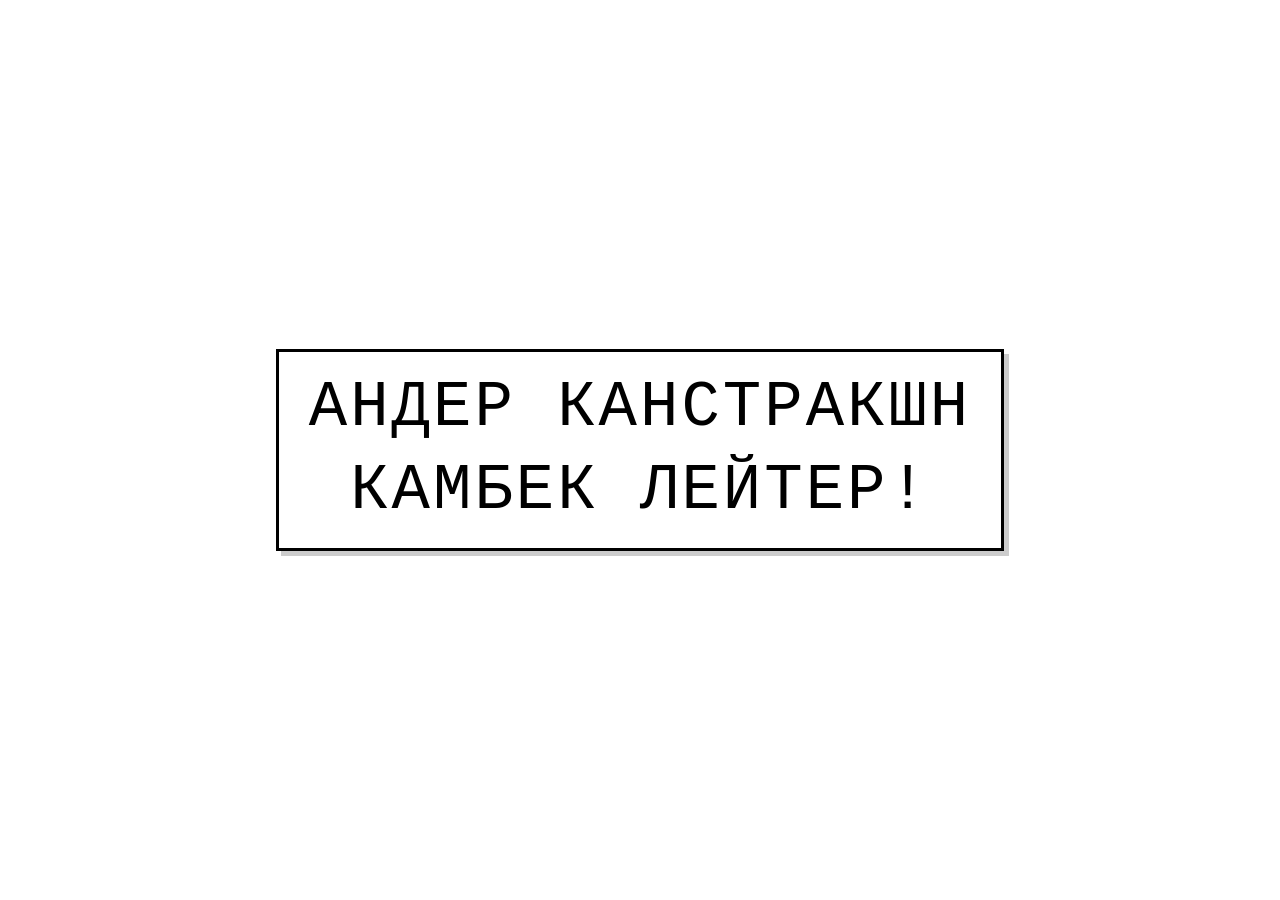
==== index.html @ 2df94ab8 "Add files via upload" ====
<!DOCTYPE html>
<html lang="ru">
<head>
    <meta charset="UTF-8">
    <meta name="viewport" content="width=device-width, initial-scale=1.0">
    <title>under construction 2000</title>
    <style>
        * {
            margin: 0;
            padding: 0;
            box-sizing: border-box;
        }
        body {
            background-color: #ffffff;
            height: 100vh;
            display: flex;
            justify-content: center;
            align-items: center;
            font-family: 'Courier New', 'MS Sans Serif', 'Microsoft Sans Serif', 'Lucida Console', 'Monaco', 'Consolas', monospace;
            -webkit-font-smoothing: none;  
            font-smooth: never;           
            image-rendering: pixelated;   
        }
        .old-school {
            color: #000000;
            font-size: 5vw;                
            font-weight: normal;
            text-transform: uppercase;
            letter-spacing: 3px;             
            text-align: center;
            line-height: 1.3;
            border: 3px solid #000000;       
            padding: 15px 30px;
            background-color: #ffffff;
            max-width: 90%;
            display: inline-block;
            box-shadow: 5px 5px 0 #cccccc;  
            text-shadow: none;
            transition: all 0.2s ease;
        }
        .old-school:hover {
            animation: rainbow 1.5s linear infinite;
        }
        @keyframes rainbow {
            0% { color: #ff0000; }
            14% { color: #ff7f00; }
            28% { color: #ffff00; }
            42% { color: #00ff00; }
            57% { color: #0000ff; }
            71% { color: #4b0082; }
            85% { color: #8f00ff; }
            100% { color: #ff0000; }
        }
        @media (max-width: 600px) {
            .old-school {
                font-size: 8vw;
                padding: 10px 15px;
                letter-spacing: 2px;
                border-width: 2px;
            }
        }
    </style>
</head>
<body>
    <div class="old-school">
        АНДЕР КАНСТРАКШН<br>КАМБЕК ЛЕЙТЕР!
    </div>
</body>
</html>
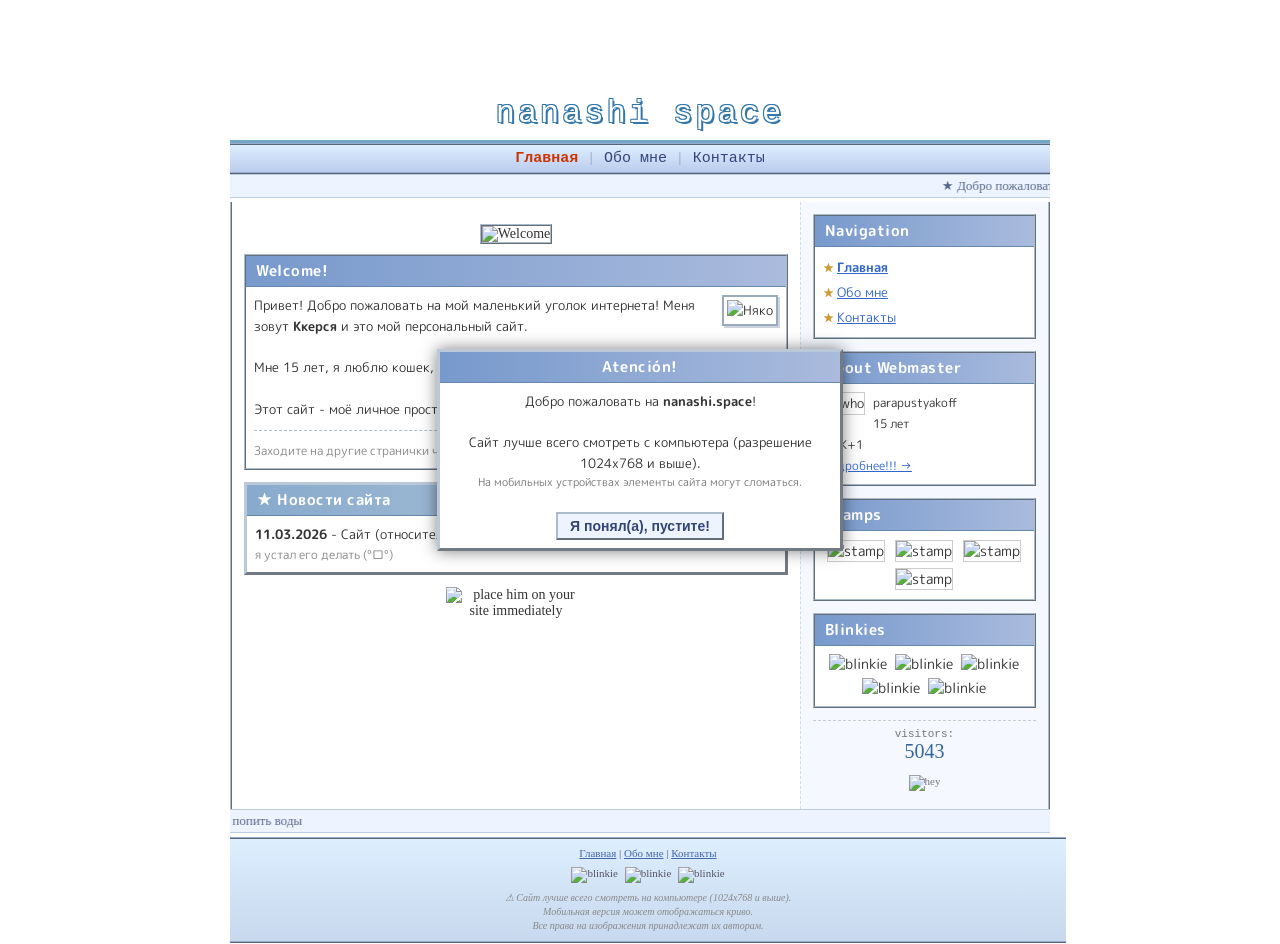
==== commit 54574766: "Add files via upload" ====
--- a/index.html
+++ b/index.html
@@ -1,69 +1,214 @@
 <!DOCTYPE html>
 <html lang="ru">
+
 <head>
     <meta charset="UTF-8">
     <meta name="viewport" content="width=device-width, initial-scale=1.0">
-    <title>under construction 2000</title>
-    <style>
-        * {
-            margin: 0;
-            padding: 0;
-            box-sizing: border-box;
+    <title>nanashi.space :: Главная</title>
+    <link rel="stylesheet" href="style.css">
+    <link href="https://fonts.googleapis.com/css2?family=M+PLUS+Rounded+1c:wght@300;400;700&display=swap"
+        rel="stylesheet">
+</head>
+
+<body>
+
+    <div id="welcome-overlay" style="display: none;">
+        <div class="disclaimer-box">
+            <div class="retro-box-title">Atención!</div>
+            <div class="retro-box-content" style="text-align: center;">
+                <p>Добро пожаловать на <b>nanashi.space</b>!</p>
+                <br>
+                <p>Сайт лучше всего смотреть с компьютера (разрешение 1024x768 и выше).</p>
+                <p style="font-size: 11px; color: #777;">На мобильных устройствах элементы сайта могут сломаться.</p>
+                <br>
+                <button id="close-disclaimer" class="retro-button">Я понял(а), пустите!</button>
+            </div>
+        </div>
+    </div>
+
+    <div class="page-wrapper">
+
+        <div class="header-clouds">
+            <div class="header-title">nanashi space</div>
+        </div>
+
+        <div class="nav-bar">
+            <a href="index.html" class="active">Главная</a>
+            <span class="nav-separator">|</span>
+            <a href="about.html">Обо мне</a>
+            <span class="nav-separator">|</span>
+            <a href="contacts.html">Контакты</a>
+        </div>
+
+        <marquee class="retro-marquee" scrollamount="3">
+            ★ Добро пожаловать на мой сайт! ★ Приятного пребывания ★ Спасибо что зашли! ★
+        </marquee>
+
+        <table class="main-table" cellpadding="0" cellspacing="0">
+            <tr>
+                <td class="content-cell">
+
+                    <div class="welcome-banner">
+                        <img src="img/welcome.png" alt="Welcome">
+                    </div>
+
+                    <div class="retro-box">
+                        <div class="retro-box-title">Welcome!</div>
+                        <div class="retro-box-content">
+
+                            <div class="mascot-float">
+                                <img src="img/nyako.png" alt="Няко" class="content-img">
+                            </div>
+
+                            <p>
+                                Привет! Добро пожаловать на мой маленький уголок интернета!
+                                Меня зовут <b>Ккерся</b> и это мой персональный сайт.
+                            </p>
+                            <br>
+                            <p>
+                                Мне 15 лет, я люблю кошек, голубику и <span class="sparkle-text">многое другое</span>!
+                                Иногда рисую.
+                            </p>
+                            <br>
+                            <p>
+                                Этот сайт - моё личное пространство. Спасибо что посетили его.
+                            </p>
+
+                            <hr class="retro">
+
+                            <p style="font-size: 12px; color: #888;">
+                                Заходите на другие странички через меню сверху.
+                            </p>
+
+                            <div style="clear: both;"></div>
+                        </div>
+                    </div>
+
+                    <div class="retro-box-outset">
+                        <div class="retro-box-title">★ Новости сайта</div>
+                        <div class="retro-box-content">
+                            <p><b>11.03.2026</b> - Сайт (относительно) доделан. Ура! <span class="blink">NEW!</span></p>
+                            <p style="font-size:12px; color:#888;">я устал его делать (°ロ°)</p>
+                        </div>
+                    </div>
+
+                    <div class="prikol-block">
+                        <img src="img/prikol.png" alt="place him on your site immediately">
+                    </div>
+
+                </td>
+
+                <td class="sidebar-cell">
+
+                    <div class="retro-box">
+                        <div class="retro-box-title">Navigation</div>
+                        <div class="retro-box-content">
+                            <ul class="retro-list">
+                                <li><a href="index.html"><b>Главная</b></a></li>
+                                <li><a href="about.html">Обо мне</a></li>
+                                <li><a href="contacts.html">Контакты</a></li>
+                            </ul>
+                        </div>
+                    </div>
+
+                    <div class="retro-box">
+                        <div class="retro-box-title">About Webmaster</div>
+                        <div class="retro-box-content">
+                            <img src="img/who.png" alt="who"
+                                style="max-width: 80px; float: left; margin-right: 8px; border: 1px solid #ccc;">
+                            <span style="font-size: 12px;">
+                                parapustyakoff<br>
+                                15 лет<br>
+                                МСК+1<br>
+                                <a href="about.html">подробнее!!! →</a>
+                            </span>
+                            <div style="clear:both;"></div>
+                        </div>
+                    </div>
+
+                    <div class="retro-box">
+                        <div class="retro-box-title">Stamps</div>
+                        <div class="stamps-block">
+                            <img src="img/somestamps/d7d365f8.png" alt="stamp" width="99" height="56">
+                            <img src="img/somestamps/pastel (20).png" alt="stamp" width="99" height="56">
+                            <img src="img/somestamps/4c237e93.png" alt="stamp" width="99" height="56">
+                            <img src="img/somestamps/c94e66fa.jpg" alt="stamp" width="99" height="56">
+                        </div>
+                    </div>
+
+                    <div class="retro-box">
+                        <div class="retro-box-title">Blinkies</div>
+                        <div class="blinkies-block">
+                            <img src="img/someblinkiens/388394 (5).gif" alt="blinkie">
+                            <img src="img/someblinkiens/6111d3c7.gif" alt="blinkie">
+                            <img src="img/someblinkiens/7c33023e.gif" alt="blinkie">
+                            <img src="img/someblinkiens/a11f2934.gif" alt="blinkie">
+                            <img src="img/someblinkiens/6e883d93.gif" alt="blinkie">
+                        </div>
+                    </div>
+
+                    <div class="counter-block">
+                        <span class="en" style="font-size: 11px;">visitors:</span><br>
+                        <span id="visitor-count"
+                            style="font-family: 'ms gothic'; font-size: 20px; color: #336699;">???</span>
+                        <br><br>
+                        <img src="img/hey.gif" alt="hey" style="max-width: 40px;">
+                    </div>
+
+                </td>
+            </tr>
+        </table>
+
+        <marquee class="retro-marquee" scrollamount="2" direction="right">
+            ☆ nanashi.space ☆ не хотите что-нибудь съесть? ☆ (*^▽^*) ☆ я не думаю что это кто-нибудь читает ☆ ааааа!!! ☆
+            акула ☆ не забудьте попить воды
+        </marquee>
+
+        <div class="footer-bar">
+            <a href="index.html">Главная</a> |
+            <a href="about.html">Обо мне</a> |
+            <a href="contacts.html">Контакты</a>
+            <br>
+
+            <div class="footer-blinkies">
+                <img src="img/someblinkiens/08a541f0.gif" alt="blinkie">
+                <img src="img/someblinkiens/2af3385e.gif" alt="blinkie">
+                <img src="img/someblinkiens/cottoncandyblink (6).gif" alt="blinkie">
+            </div>
+
+            <div class="disclaimer">
+                ⚠ Сайт лучше всего смотреть на компьютере (1024x768 и выше).<br>
+                Мобильная версия может отображаться криво.<br>
+                Все права на изображения принадлежат их авторам.
+            </div>
+        </div>
+
+    </div>
+
+    <script>
+        document.getElementById('visitor-count').textContent =
+            String(Math.floor(Math.random() * 9000) + 1000);
+
+        const overlay = document.getElementById('welcome-overlay');
+        const closeBtn = document.getElementById('close-disclaimer');
+
+        if (!localStorage.getItem('visited')) {
+            overlay.style.display = 'flex';
         }
-        body {
-            background-color: #ffffff;
-            height: 100vh;
-            display: flex;
-            justify-content: center;
-            align-items: center;
-            font-family: 'Courier New', 'MS Sans Serif', 'Microsoft Sans Serif', 'Lucida Console', 'Monaco', 'Consolas', monospace;
-            -webkit-font-smoothing: none;  
-            font-smooth: never;           
-            image-rendering: pixelated;   
+
+        function closeDisclaimer() {
+            overlay.style.display = 'none';
+            localStorage.setItem('visited', 'true');
         }
-        .old-school {
-            color: #000000;
-            font-size: 5vw;                
-            font-weight: normal;
-            text-transform: uppercase;
-            letter-spacing: 3px;             
-            text-align: center;
-            line-height: 1.3;
-            border: 3px solid #000000;       
-            padding: 15px 30px;
-            background-color: #ffffff;
-            max-width: 90%;
-            display: inline-block;
-            box-shadow: 5px 5px 0 #cccccc;  
-            text-shadow: none;
-            transition: all 0.2s ease;
-        }
-        .old-school:hover {
-            animation: rainbow 1.5s linear infinite;
-        }
-        @keyframes rainbow {
-            0% { color: #ff0000; }
-            14% { color: #ff7f00; }
-            28% { color: #ffff00; }
-            42% { color: #00ff00; }
-            57% { color: #0000ff; }
-            71% { color: #4b0082; }
-            85% { color: #8f00ff; }
-            100% { color: #ff0000; }
-        }
-        @media (max-width: 600px) {
-            .old-school {
-                font-size: 8vw;
-                padding: 10px 15px;
-                letter-spacing: 2px;
-                border-width: 2px;
+
+        closeBtn.addEventListener('click', closeDisclaimer);
+        overlay.addEventListener('click', function (e) {
+            if (e.target === overlay) {
+                closeDisclaimer();
             }
-        }
-    </style>
-</head>
-<body>
-    <div class="old-school">
-        АНДЕР КАНСТРАКШН<br>КАМБЕК ЛЕЙТЕР!
-    </div>
+        });
+    </script>
+
 </body>
+
 </html>
--- a/style.css
+++ b/style.css
@@ -0,0 +1,495 @@
+@font-face {
+    font-family: 'PunkBabe';
+    src: url('font/PUNKBABE TRIAL.ttf') format('truetype');
+    font-weight: normal;
+    font-style: normal;
+}
+
+* {
+    margin: 0;
+    padding: 0;
+}
+
+body {
+    background-image: url('img/Background001.png');
+    background-repeat: repeat;
+    font-family: Georgia, 'Times New Roman', serif;
+    font-size: 14px;
+    color: #333;
+    text-align: center;
+}
+
+a {
+    color: #3366cc;
+    text-decoration: underline;
+}
+
+a:visited {
+    color: #663399;
+}
+
+a:hover {
+    color: #ff6600;
+    text-decoration: none;
+}
+
+a:active {
+    color: #cc0000;
+}
+
+.en,
+.nav-link,
+.site-title,
+.footer-text span.en {
+    font-family: 'ms gothic', monospace;
+    font-size: 18px;
+}
+
+.page-wrapper {
+    width: 820px;
+    margin: 0 auto;
+    text-align: left;
+}
+
+.header-clouds {
+    width: 820px;
+    height: 140px;
+    background-image: url('img/clouds.jpg');
+    background-size: cover;
+    background-position: bottom center;
+    border-bottom: 3px solid #6fa8c7;
+    position: relative;
+    overflow: hidden;
+}
+
+.header-title {
+    position: absolute;
+    bottom: 8px;
+    left: 0;
+    right: 0;
+    text-align: center;
+    font-family: 'PunkBabe', 'ms gothic', monospace;
+    font-size: 32px;
+    color: #fff;
+    text-shadow: 2px 2px 0 #3377aa, -1px -1px 0 #3377aa, 1px -1px 0 #3377aa, -1px 1px 0 #3377aa;
+    letter-spacing: 3px;
+}
+
+.nav-bar {
+    width: 100%;
+    background: linear-gradient(to bottom, #ddeeff, #bbccee);
+    border-top: 2px ridge #99aacc;
+    border-bottom: 2px ridge #99aacc;
+    text-align: center;
+    padding: 5px 0;
+}
+
+.nav-bar a {
+    font-family: 'ms gothic', monospace;
+    font-size: 15px;
+    color: #334477;
+    text-decoration: none;
+    padding: 2px 8px;
+}
+
+.nav-bar a:hover {
+    color: #ff6600;
+    text-decoration: underline;
+}
+
+.nav-separator {
+    color: #8899bb;
+    font-size: 14px;
+}
+
+.nav-bar a.active {
+    color: #cc3300;
+    font-weight: bold;
+}
+
+.retro-marquee {
+    background-color: #eef4ff;
+    border-top: 1px solid #bbccdd;
+    border-bottom: 1px solid #bbccdd;
+    padding: 3px 0;
+    font-size: 13px;
+    color: #556688;
+}
+
+.main-table {
+    width: 820px;
+    border-collapse: collapse;
+    background-color: #ffffffee;
+    border-left: 2px ridge #aabbcc;
+    border-right: 2px ridge #aabbcc;
+}
+
+.main-table td {
+    vertical-align: top;
+    padding: 12px;
+}
+
+.content-cell {
+    width: 570px;
+    border-right: 1px dashed #ccddee;
+}
+
+.sidebar-cell {
+    width: 230px;
+    background-color: #f5f8ff;
+}
+
+.retro-box {
+    border: 2px ridge #aabbcc;
+    background-color: #fff;
+    margin-bottom: 12px;
+    padding: 0;
+    font-family: 'M PLUS Rounded 1c', sans-serif;
+    font-weight: 400;
+}
+
+.retro-box-title {
+    background: linear-gradient(to right, #7799cc, #aabbdd);
+    color: #fff;
+    font-weight: 700;
+    font-size: 15px;
+    padding: 4px 10px;
+    border-bottom: 1px solid #6688aa;
+    letter-spacing: 0.5px;
+}
+
+.retro-box-content {
+    padding: 8px;
+    font-size: 13px;
+    line-height: 1.6;
+}
+
+.retro-box-outset {
+    border: 3px outset #bbc8d8;
+    background-color: #fff;
+    margin-bottom: 12px;
+    padding: 0;
+    font-family: 'M PLUS Rounded 1c', sans-serif;
+    font-weight: 400;
+}
+
+.retro-box-outset .retro-box-title {
+    background: linear-gradient(to right, #88aacc, #bbccdd);
+}
+
+.retro-list {
+    list-style: none;
+    padding: 0;
+    margin: 0;
+}
+
+.retro-list li {
+    padding: 2px 0;
+    font-size: 13px;
+}
+
+.retro-list li::before {
+    content: "★ ";
+    color: #cc9933;
+    font-size: 11px;
+}
+
+.stamps-block {
+    text-align: center;
+    padding: 6px;
+}
+
+.stamps-block img {
+    margin: 3px;
+    border: 1px solid #ccc;
+    image-rendering: auto;
+}
+
+.blinkies-block {
+    text-align: center;
+    padding: 6px;
+}
+
+.blinkies-block img {
+    margin: 2px;
+    display: inline-block;
+}
+
+@keyframes blink-anim {
+
+    0%,
+    49% {
+        opacity: 1;
+    }
+
+    50%,
+    100% {
+        opacity: 0;
+    }
+}
+
+.blink {
+    animation: blink-anim 1s step-end infinite;
+}
+
+@keyframes sparkle {
+
+    0%,
+    100% {
+        opacity: 1;
+        color: #ff6699;
+    }
+
+    25% {
+        opacity: 0.7;
+        color: #ff99cc;
+    }
+
+    50% {
+        opacity: 1;
+        color: #ffcc00;
+    }
+
+    75% {
+        opacity: 0.7;
+        color: #ff6699;
+    }
+}
+
+.sparkle-text {
+    animation: sparkle 1.5s ease-in-out infinite;
+    font-weight: bold;
+}
+
+hr.retro {
+    border: none;
+    border-top: 1px dashed #aabbcc;
+    margin: 10px 0;
+}
+
+.nekobug-divider {
+    text-align: center;
+    margin: 8px 0;
+}
+
+.nekobug-divider img {
+    max-width: 200px;
+    opacity: 0.6;
+}
+
+.content-img {
+    border: 2px solid #99aabb;
+    padding: 3px;
+    background: #fff;
+    box-shadow: 2px 2px 0 #ccd5dd;
+}
+
+.content-img-small {
+    max-width: 200px;
+    height: auto;
+}
+
+.content-img-medium {
+    max-width: 350px;
+    height: auto;
+}
+
+.gallery-table {
+    width: 100%;
+    border-collapse: separate;
+    border-spacing: 8px;
+}
+
+.gallery-table td {
+    text-align: center;
+    vertical-align: top;
+    padding: 5px;
+}
+
+.gallery-item {
+    border: 3px outset #bbccdd;
+    background-color: #f8f8ff;
+    padding: 6px;
+    display: inline-block;
+}
+
+.gallery-item img {
+    max-width: 260px;
+    max-height: 200px;
+    border: 1px solid #aab;
+    display: block;
+    margin: 0 auto 5px auto;
+}
+
+.gallery-item .caption {
+    font-size: 11px;
+    color: #667;
+    font-style: italic;
+}
+
+.footer-bar {
+    width: 820px;
+    background: linear-gradient(to bottom, #ddeeff, #c8d8ee);
+    border-top: 2px ridge #99aacc;
+    border-bottom: 2px ridge #99aacc;
+    text-align: center;
+    padding: 8px;
+    color: #556;
+    font-size: 11px;
+}
+
+.footer-bar a {
+    font-size: 11px;
+    color: #4466aa;
+}
+
+.disclaimer {
+    margin-top: 6px;
+    font-size: 10px;
+    color: #888;
+    font-style: italic;
+    line-height: 1.4;
+}
+
+.footer-blinkies {
+    margin-top: 6px;
+}
+
+.footer-blinkies img {
+    margin: 2px;
+}
+
+.contact-row {
+    padding: 4px 0;
+    font-size: 14px;
+}
+
+.contact-label {
+    font-weight: bold;
+    color: #556;
+    font-family: 'ms gothic', monospace;
+    font-size: 13px;
+}
+
+.welcome-banner {
+    text-align: center;
+    margin: 10px 0;
+}
+
+.welcome-banner img {
+    max-width: 500px;
+    border: 2px ridge #aabbcc;
+}
+
+.mascot-float {
+    float: right;
+    margin: 0 0 10px 15px;
+}
+
+.mascot-float img {
+    max-width: 120px;
+    image-rendering: auto;
+}
+
+.counter-block {
+    text-align: center;
+    padding: 6px;
+    font-size: 11px;
+    color: #777;
+    border-top: 1px dashed #ccc;
+    margin-top: 8px;
+}
+
+.prikol-block {
+    text-align: center;
+    margin: 8px 0;
+}
+
+.prikol-block img {
+    max-width: 140px;
+    image-rendering: pixelated;
+}
+
+@media screen and (max-width: 850px) {
+
+    .page-wrapper,
+    .header-clouds,
+    .main-table,
+    .footer-bar {
+        width: 100% !important;
+        min-width: 320px;
+    }
+
+    .content-cell,
+    .sidebar-cell {
+        display: block;
+        width: 100% !important;
+        border-right: none;
+    }
+
+    .sidebar-cell {
+        border-top: 2px dashed #ccddee;
+    }
+
+    .main-table,
+    .main-table tbody,
+    .main-table tr {
+        display: block;
+        width: 100%;
+    }
+
+    .gallery-item img {
+        max-width: 90%;
+    }
+
+    .welcome-banner img {
+        max-width: 90%;
+    }
+
+    .content-img-medium {
+        max-width: 90%;
+    }
+}
+
+#welcome-overlay {
+    position: fixed;
+    top: 0;
+    left: 0;
+    width: 100%;
+    height: 100%;
+    background-image: url('img/backgrounddisc.gif');
+    background-repeat: repeat;
+    z-index: 9999;
+    display: flex;
+    justify-content: center;
+    align-items: center;
+}
+
+.disclaimer-box {
+    border: 3px outset #bbc8d8;
+    background-color: #fff;
+    width: 400px;
+    max-width: 90%;
+    font-family: 'M PLUS Rounded 1c', sans-serif;
+    box-shadow: 0 0 15px rgba(0, 0, 0, 0.5);
+}
+
+.retro-button {
+    font-family: 'ms gothic', sans-serif;
+    font-size: 14px;
+    background-color: #eef4ff;
+    border: 2px outset #aabbcc;
+    padding: 4px 12px;
+    cursor: pointer;
+    font-weight: bold;
+    color: #334477;
+}
+
+.retro-button:hover {
+    background-color: #ddeeff;
+    border: 2px inset #aabbcc;
+}
+
+.retro-button:active {
+    background-color: #ccddee;
+}
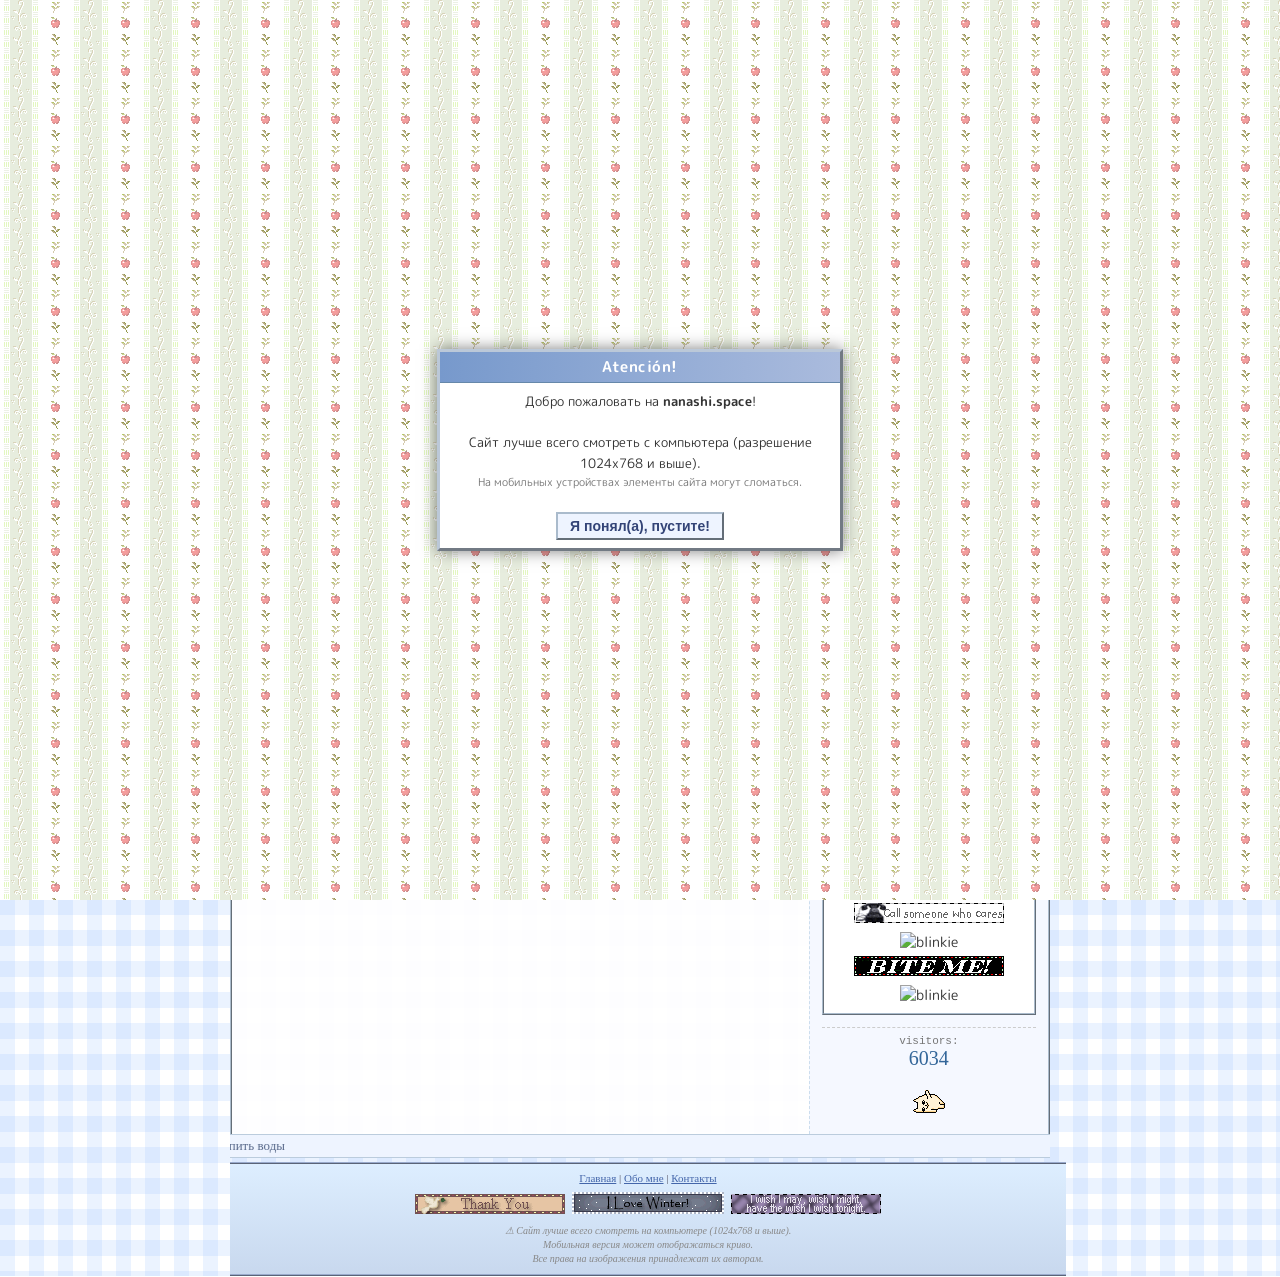
==== commit 7024b272: "Add files via upload" ====
--- a/index.html
+++ b/index.html
@@ -66,7 +66,7 @@
                             </p>
                             <br>
                             <p>
-                                Мне 15 лет, я люблю кошек, голубику и <span class="sparkle-text">многое другое</span>!
+                                Мне 16 лет, я люблю кошек, голубику и <span class="sparkle-text">многое другое</span>!
                                 Иногда рисую.
                             </p>
                             <br>
@@ -118,7 +118,7 @@
                                 style="max-width: 80px; float: left; margin-right: 8px; border: 1px solid #ccc;">
                             <span style="font-size: 12px;">
                                 parapustyakoff<br>
-                                15 лет<br>
+                                16 лет<br>
                                 МСК+1<br>
                                 <a href="about.html">подробнее!!! →</a>
                             </span>
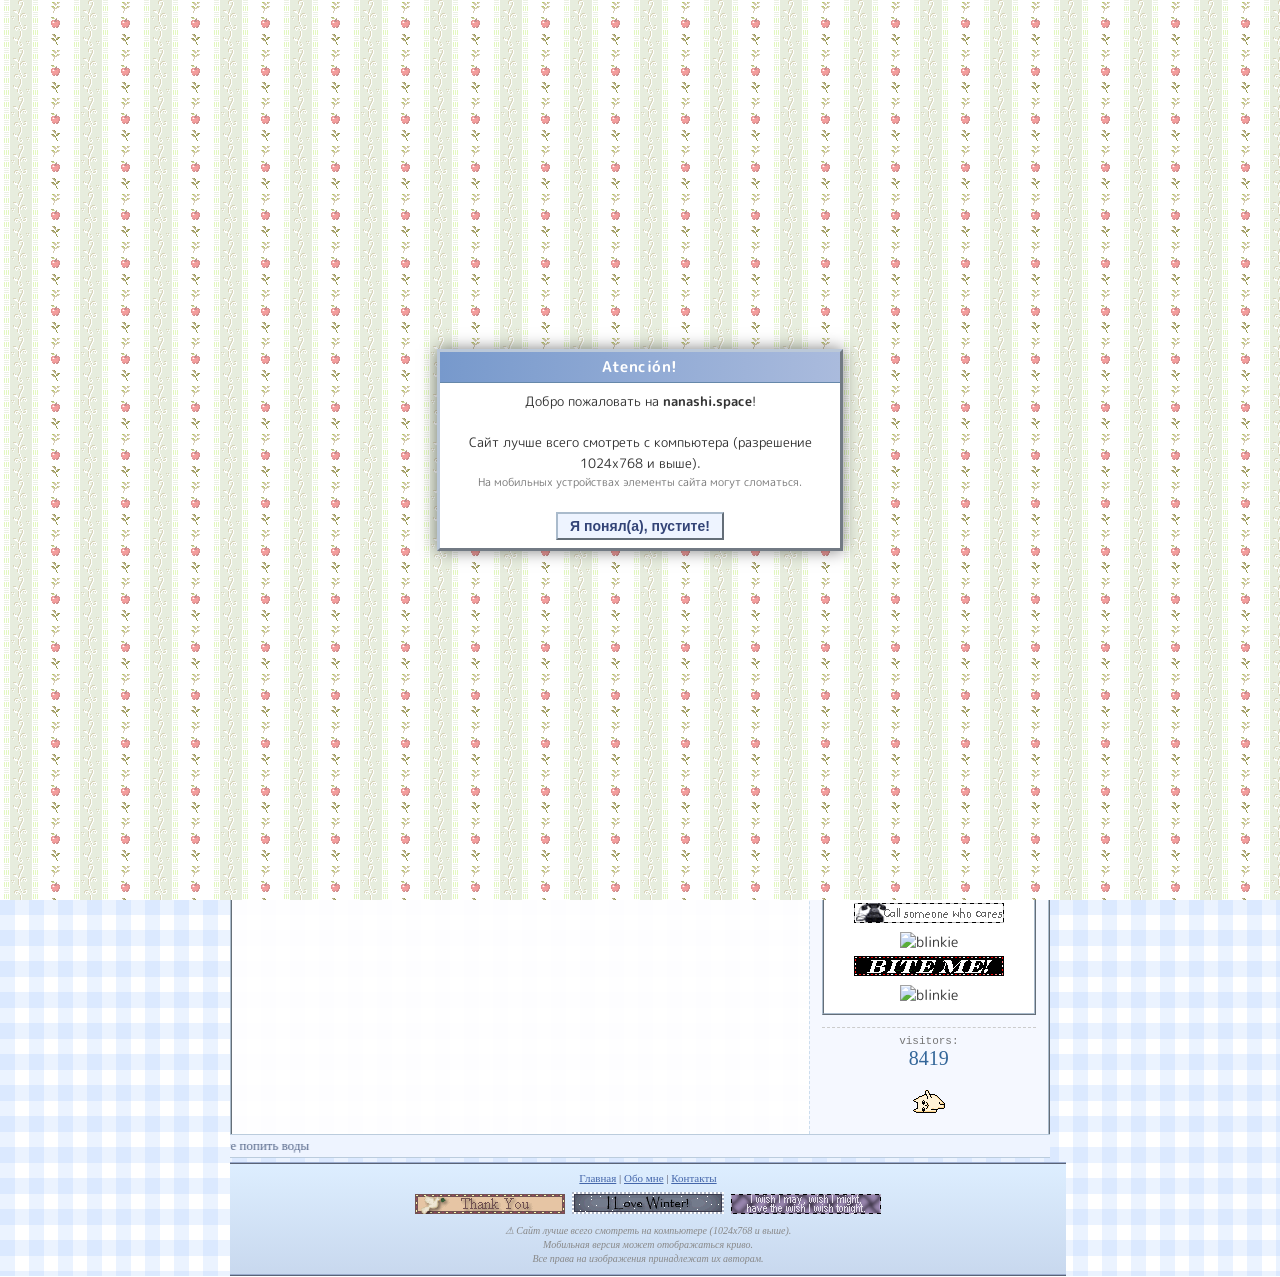
==== commit 52aac71e: "Add files via upload" ====
--- a/index.html
+++ b/index.html
@@ -66,7 +66,7 @@
                             </p>
                             <br>
                             <p>
-                                Мне 16 лет, я люблю кошек, голубику и <span class="sparkle-text">многое другое</span>!
+                                Мне 15 лет, я люблю кошек, голубику и <span class="sparkle-text">многое другое</span>!
                                 Иногда рисую.
                             </p>
                             <br>
@@ -93,7 +93,7 @@
                     </div>
 
                     <div class="prikol-block">
-                        <img src="img/prikol.png" alt="place him on your site immediately">
+                        <img src="img/dniwe.jpg" alt="ebat ti dniwe" style="max-width: 100%;">
                     </div>
 
                 </td>
@@ -118,7 +118,7 @@
                                 style="max-width: 80px; float: left; margin-right: 8px; border: 1px solid #ccc;">
                             <span style="font-size: 12px;">
                                 parapustyakoff<br>
-                                16 лет<br>
+                                15 лет<br>
                                 МСК+1<br>
                                 <a href="about.html">подробнее!!! →</a>
                             </span>
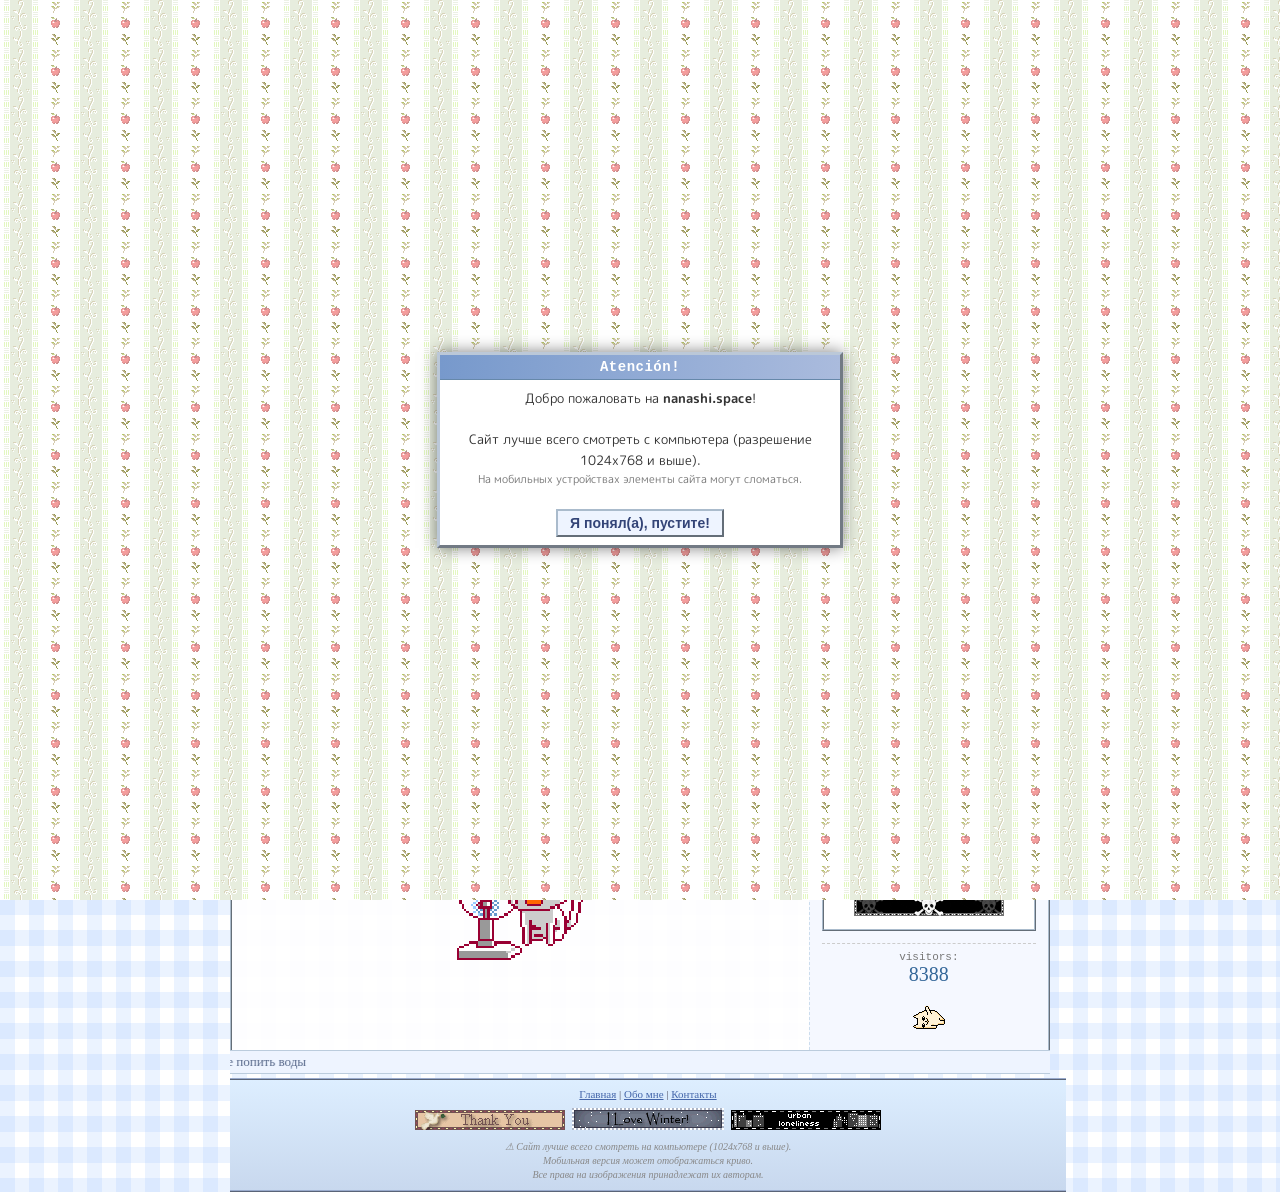
==== commit 31a17f91: "Add files via upload" ====
--- a/index.html
+++ b/index.html
@@ -6,6 +6,7 @@
     <meta name="viewport" content="width=device-width, initial-scale=1.0">
     <title>nanashi.space :: Главная</title>
     <link rel="stylesheet" href="style.css">
+	<link href="https://fonts.googleapis.com/css2?family=DotGothic16&family=Silkscreen:wght@400;700&display=swap" rel="stylesheet">
     <link href="https://fonts.googleapis.com/css2?family=M+PLUS+Rounded+1c:wght@300;400;700&display=swap"
         rel="stylesheet">
 </head>
@@ -65,13 +66,12 @@
                                 Меня зовут <b>Ккерся</b> и это мой персональный сайт.
                             </p>
                             <br>
-                            <p>
-                                Мне 15 лет, я люблю кошек, голубику и <span class="sparkle-text">многое другое</span>!
-                                Иногда рисую.
-                            </p>
+<p>
+    Мне 16 лет. Особо рассказывать нечего - люблю кошек, музыку и собирать редкие штуки. <span class="sparkle-text">Всё остальное</span> можно понять по моим страничкам.
+</p>
                             <br>
                             <p>
-                                Этот сайт - моё личное пространство. Спасибо что посетили его.
+                                Этот сайт - моя отдушина, спасибо что зашли!
                             </p>
 
                             <hr class="retro">
@@ -86,14 +86,17 @@
 
                     <div class="retro-box-outset">
                         <div class="retro-box-title">★ Новости сайта</div>
-                        <div class="retro-box-content">
-                            <p><b>11.03.2026</b> - Сайт (относительно) доделан. Ура! <span class="blink">NEW!</span></p>
+
+                        <div class="retro-box-content">
+						<div class="news-date"><p><b>04.07.2026</b></div>  Заменил некоторые пункты в абауте, поменял картинки. Подумываю о том что бы полностью переделать всё (или вовсе завести ещё один сайт)
+						
+                           <div class="news-date"> <p><b>11.03.2026</b></div>  Сайт (относительно) доделан. Ура! 
                             <p style="font-size:12px; color:#888;">я устал его делать (°ロ°)</p>
                         </div>
                     </div>
 
                     <div class="prikol-block">
-                        <img src="img/dniwe.jpg" alt="ebat ti dniwe" style="max-width: 100%;">
+                        <img src="img/cat.gif" alt="place him on your site immediately">
                     </div>
 
                 </td>
@@ -118,7 +121,7 @@
                                 style="max-width: 80px; float: left; margin-right: 8px; border: 1px solid #ccc;">
                             <span style="font-size: 12px;">
                                 parapustyakoff<br>
-                                15 лет<br>
+                                16 лет<br>
                                 МСК+1<br>
                                 <a href="about.html">подробнее!!! →</a>
                             </span>
@@ -130,8 +133,8 @@
                         <div class="retro-box-title">Stamps</div>
                         <div class="stamps-block">
                             <img src="img/somestamps/d7d365f8.png" alt="stamp" width="99" height="56">
-                            <img src="img/somestamps/pastel (20).png" alt="stamp" width="99" height="56">
-                            <img src="img/somestamps/4c237e93.png" alt="stamp" width="99" height="56">
+                            <img src="img/somestamps/blog (4).gif" alt="stamp" width="99" height="56">
+                            <img src="img/somestamps/NnEjqZ7.gif" alt="stamp" width="99" height="56">
                             <img src="img/somestamps/c94e66fa.jpg" alt="stamp" width="99" height="56">
                         </div>
                     </div>
@@ -142,8 +145,8 @@
                             <img src="img/someblinkiens/388394 (5).gif" alt="blinkie">
                             <img src="img/someblinkiens/6111d3c7.gif" alt="blinkie">
                             <img src="img/someblinkiens/7c33023e.gif" alt="blinkie">
-                            <img src="img/someblinkiens/a11f2934.gif" alt="blinkie">
-                            <img src="img/someblinkiens/6e883d93.gif" alt="blinkie">
+                            <img src="img/someblinkiens/unknownpleasures.gif" alt="blinkie">
+                            <img src="img/someblinkiens/skull.gif" alt="blinkie">
                         </div>
                     </div>
 
@@ -173,7 +176,7 @@
             <div class="footer-blinkies">
                 <img src="img/someblinkiens/08a541f0.gif" alt="blinkie">
                 <img src="img/someblinkiens/2af3385e.gif" alt="blinkie">
-                <img src="img/someblinkiens/cottoncandyblink (6).gif" alt="blinkie">
+                <img src="img/someblinkiens/urban.gif" alt="blinkie">
             </div>
 
             <div class="disclaimer">
--- a/style.css
+++ b/style.css
@@ -151,8 +151,9 @@
 .retro-box-title {
     background: linear-gradient(to right, #7799cc, #aabbdd);
     color: #fff;
-    font-weight: 700;
-    font-size: 15px;
+    font-weight: bold;
+    font-family: "Courier New", Courier, monospace;
+    font-size: 14px;
     padding: 4px 10px;
     border-bottom: 1px solid #6688aa;
     letter-spacing: 0.5px;
@@ -171,6 +172,12 @@
     padding: 0;
     font-family: 'M PLUS Rounded 1c', sans-serif;
     font-weight: 400;
+}
+
+.news-date {
+    font-family: "Courier New", monospace;
+    font-weight: bold;
+    font-size: 12px;
 }
 
 .retro-box-outset .retro-box-title {
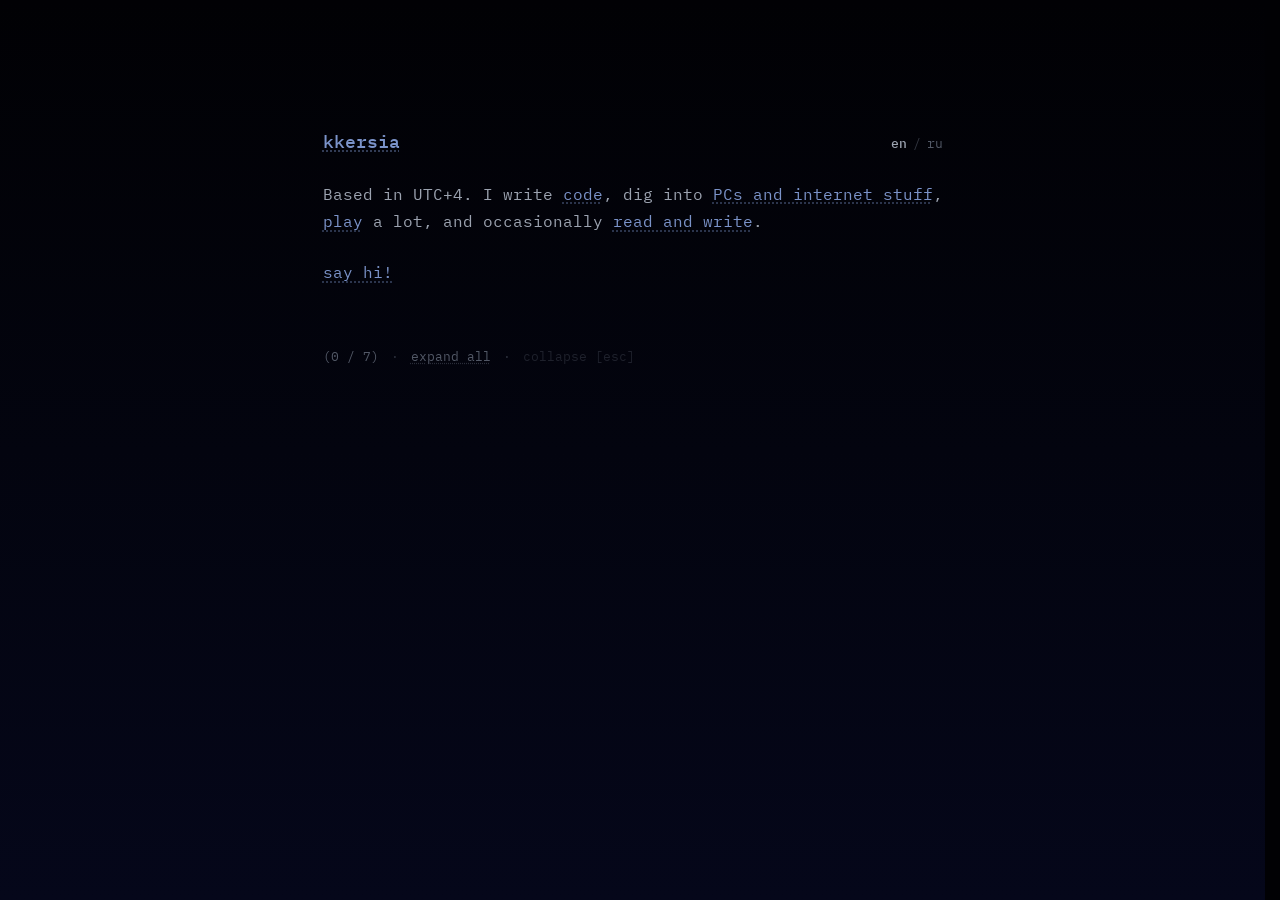
==== commit 5790da9b: "new" ====
--- a/index.html
+++ b/index.html
@@ -1,217 +1,39 @@
-<!DOCTYPE html>
-<html lang="ru">
-
-<head>
-    <meta charset="UTF-8">
-    <meta name="viewport" content="width=device-width, initial-scale=1.0">
-    <title>nanashi.space :: Главная</title>
-    <link rel="stylesheet" href="style.css">
-	<link href="https://fonts.googleapis.com/css2?family=DotGothic16&family=Silkscreen:wght@400;700&display=swap" rel="stylesheet">
-    <link href="https://fonts.googleapis.com/css2?family=M+PLUS+Rounded+1c:wght@300;400;700&display=swap"
-        rel="stylesheet">
-</head>
-
-<body>
-
-    <div id="welcome-overlay" style="display: none;">
-        <div class="disclaimer-box">
-            <div class="retro-box-title">Atención!</div>
-            <div class="retro-box-content" style="text-align: center;">
-                <p>Добро пожаловать на <b>nanashi.space</b>!</p>
-                <br>
-                <p>Сайт лучше всего смотреть с компьютера (разрешение 1024x768 и выше).</p>
-                <p style="font-size: 11px; color: #777;">На мобильных устройствах элементы сайта могут сломаться.</p>
-                <br>
-                <button id="close-disclaimer" class="retro-button">Я понял(а), пустите!</button>
-            </div>
-        </div>
-    </div>
-
-    <div class="page-wrapper">
-
-        <div class="header-clouds">
-            <div class="header-title">nanashi space</div>
-        </div>
-
-        <div class="nav-bar">
-            <a href="index.html" class="active">Главная</a>
-            <span class="nav-separator">|</span>
-            <a href="about.html">Обо мне</a>
-            <span class="nav-separator">|</span>
-            <a href="contacts.html">Контакты</a>
-        </div>
-
-        <marquee class="retro-marquee" scrollamount="3">
-            ★ Добро пожаловать на мой сайт! ★ Приятного пребывания ★ Спасибо что зашли! ★
-        </marquee>
-
-        <table class="main-table" cellpadding="0" cellspacing="0">
-            <tr>
-                <td class="content-cell">
-
-                    <div class="welcome-banner">
-                        <img src="img/welcome.png" alt="Welcome">
-                    </div>
-
-                    <div class="retro-box">
-                        <div class="retro-box-title">Welcome!</div>
-                        <div class="retro-box-content">
-
-                            <div class="mascot-float">
-                                <img src="img/nyako.png" alt="Няко" class="content-img">
-                            </div>
-
-                            <p>
-                                Привет! Добро пожаловать на мой маленький уголок интернета!
-                                Меня зовут <b>Ккерся</b> и это мой персональный сайт.
-                            </p>
-                            <br>
-<p>
-    Мне 16 лет. Особо рассказывать нечего - люблю кошек, музыку и собирать редкие штуки. <span class="sparkle-text">Всё остальное</span> можно понять по моим страничкам.
-</p>
-                            <br>
-                            <p>
-                                Этот сайт - моя отдушина, спасибо что зашли!
-                            </p>
-
-                            <hr class="retro">
-
-                            <p style="font-size: 12px; color: #888;">
-                                Заходите на другие странички через меню сверху.
-                            </p>
-
-                            <div style="clear: both;"></div>
-                        </div>
-                    </div>
-
-                    <div class="retro-box-outset">
-                        <div class="retro-box-title">★ Новости сайта</div>
-
-                        <div class="retro-box-content">
-						<div class="news-date"><p><b>04.07.2026</b></div>  Заменил некоторые пункты в абауте, поменял картинки. Подумываю о том что бы полностью переделать всё (или вовсе завести ещё один сайт)
-						
-                           <div class="news-date"> <p><b>11.03.2026</b></div>  Сайт (относительно) доделан. Ура! 
-                            <p style="font-size:12px; color:#888;">я устал его делать (°ロ°)</p>
-                        </div>
-                    </div>
-
-                    <div class="prikol-block">
-                        <img src="img/cat.gif" alt="place him on your site immediately">
-                    </div>
-
-                </td>
-
-                <td class="sidebar-cell">
-
-                    <div class="retro-box">
-                        <div class="retro-box-title">Navigation</div>
-                        <div class="retro-box-content">
-                            <ul class="retro-list">
-                                <li><a href="index.html"><b>Главная</b></a></li>
-                                <li><a href="about.html">Обо мне</a></li>
-                                <li><a href="contacts.html">Контакты</a></li>
-                            </ul>
-                        </div>
-                    </div>
-
-                    <div class="retro-box">
-                        <div class="retro-box-title">About Webmaster</div>
-                        <div class="retro-box-content">
-                            <img src="img/who.png" alt="who"
-                                style="max-width: 80px; float: left; margin-right: 8px; border: 1px solid #ccc;">
-                            <span style="font-size: 12px;">
-                                parapustyakoff<br>
-                                16 лет<br>
-                                МСК+1<br>
-                                <a href="about.html">подробнее!!! →</a>
-                            </span>
-                            <div style="clear:both;"></div>
-                        </div>
-                    </div>
-
-                    <div class="retro-box">
-                        <div class="retro-box-title">Stamps</div>
-                        <div class="stamps-block">
-                            <img src="img/somestamps/d7d365f8.png" alt="stamp" width="99" height="56">
-                            <img src="img/somestamps/blog (4).gif" alt="stamp" width="99" height="56">
-                            <img src="img/somestamps/NnEjqZ7.gif" alt="stamp" width="99" height="56">
-                            <img src="img/somestamps/c94e66fa.jpg" alt="stamp" width="99" height="56">
-                        </div>
-                    </div>
-
-                    <div class="retro-box">
-                        <div class="retro-box-title">Blinkies</div>
-                        <div class="blinkies-block">
-                            <img src="img/someblinkiens/388394 (5).gif" alt="blinkie">
-                            <img src="img/someblinkiens/6111d3c7.gif" alt="blinkie">
-                            <img src="img/someblinkiens/7c33023e.gif" alt="blinkie">
-                            <img src="img/someblinkiens/unknownpleasures.gif" alt="blinkie">
-                            <img src="img/someblinkiens/skull.gif" alt="blinkie">
-                        </div>
-                    </div>
-
-                    <div class="counter-block">
-                        <span class="en" style="font-size: 11px;">visitors:</span><br>
-                        <span id="visitor-count"
-                            style="font-family: 'ms gothic'; font-size: 20px; color: #336699;">???</span>
-                        <br><br>
-                        <img src="img/hey.gif" alt="hey" style="max-width: 40px;">
-                    </div>
-
-                </td>
-            </tr>
-        </table>
-
-        <marquee class="retro-marquee" scrollamount="2" direction="right">
-            ☆ nanashi.space ☆ не хотите что-нибудь съесть? ☆ (*^▽^*) ☆ я не думаю что это кто-нибудь читает ☆ ааааа!!! ☆
-            акула ☆ не забудьте попить воды
-        </marquee>
-
-        <div class="footer-bar">
-            <a href="index.html">Главная</a> |
-            <a href="about.html">Обо мне</a> |
-            <a href="contacts.html">Контакты</a>
-            <br>
-
-            <div class="footer-blinkies">
-                <img src="img/someblinkiens/08a541f0.gif" alt="blinkie">
-                <img src="img/someblinkiens/2af3385e.gif" alt="blinkie">
-                <img src="img/someblinkiens/urban.gif" alt="blinkie">
-            </div>
-
-            <div class="disclaimer">
-                ⚠ Сайт лучше всего смотреть на компьютере (1024x768 и выше).<br>
-                Мобильная версия может отображаться криво.<br>
-                Все права на изображения принадлежат их авторам.
-            </div>
-        </div>
-
-    </div>
-
-    <script>
-        document.getElementById('visitor-count').textContent =
-            String(Math.floor(Math.random() * 9000) + 1000);
-
-        const overlay = document.getElementById('welcome-overlay');
-        const closeBtn = document.getElementById('close-disclaimer');
-
-        if (!localStorage.getItem('visited')) {
-            overlay.style.display = 'flex';
-        }
-
-        function closeDisclaimer() {
-            overlay.style.display = 'none';
-            localStorage.setItem('visited', 'true');
-        }
-
-        closeBtn.addEventListener('click', closeDisclaimer);
-        overlay.addEventListener('click', function (e) {
-            if (e.target === overlay) {
-                closeDisclaimer();
-            }
-        });
-    </script>
-
-</body>
-
-</html>+<!DOCTYPE html>
+<html lang="en">
+<head>
+  <meta charset="UTF-8">
+  <meta name="viewport" content="width=device-width, initial-scale=1.0">
+  <title>kkersia</title>
+  <link rel="preconnect" href="https://fonts.googleapis.com">
+  <link rel="preconnect" href="https://fonts.gstatic.com" crossorigin>
+  <link href="https://fonts.googleapis.com/css2?family=IBM+Plex+Mono:wght@400;500&display=swap" rel="stylesheet">
+  <link rel="stylesheet" href="style.css">
+  <link rel="icon" href="data:image/svg+xml,<svg xmlns=%22http://www.w3.org/2000/svg%22 viewBox=%220 0 100 100%22><text y=%22.9em%22 font-size=%2290%22 fill=%22%237b93c9%22>_</text></svg>">
+</head>
+<body>
+  <div id="app"></div>
+  <noscript>
+    <div class="page-container" style="padding-top: 14vh;">
+      <header class="site-header">
+        <h1 class="site-title">kkersia · karmaknife · buzzer · noburn</h1>
+      </header>
+      <div style="margin-bottom: 24px;">
+        <p><strong>EN:</strong> Based in UTC+4. I write code — mostly backend and small utilities in C++ and C#, other languages less often. Dig into PCs and internet stuff: hardware, general PC tinkering, netstalking, and whatever else is buried online. Mostly on desktop systems (Win11 · Nix · Debian 13), plus Android. Play a lot (Disco Elysium, Garry's Mod, Project Zomboid, Yume Nikki, White Knuckle, SS14, Steam), and occasionally read and write (House of Leaves, Demons, Wikipedia).</p>
+      </div>
+      <div style="margin-bottom: 24px;">
+        <p><strong>RU:</strong> Живу в UTC+4. Пишу код — в основном бэкенд и небольшие утилиты на C++ и C#, другие языки реже. Копаюсь в ПК и сетевых штуках: железо, всё вокруг ПК, нетсталкинг и прочий сетевой стафф. Из систем (Win11 · Nix · Debian 13) — в основном десктоп, ну и Android. Много играю (Disco Elysium, Garry's Mod, Project Zomboid, Yume Nikki, White Knuckle, SS14, Steam), иногда читаю и пишу («Дом листьев», «Бесы», Википедия).</p>
+      </div>
+      <div style="margin-top: 24px;">
+        <p>telegram: @witwi (https://t.me/witwi)</p>
+        <p>discord: l3gki3</p>
+        <p>email: weareonamissionfromgod@proton.me</p>
+        <p>steam: parapustyakoff (https://steamcommunity.com/id/parapustyakoff/)</p>
+        <p>wikipedia: KarmaKnife (https://ru.wikipedia.org/wiki/%D0%A3%D1%87%D0%B0%D1%81%D1%82%D0%BD%D0%B8%D0%BA:KarmaKnife)</p>
+        <p>rym: noburn (https://rateyourmusic.com/~noburn)</p>
+      </div>
+    </div>
+  </noscript>
+  <script src="content.js"></script>
+  <script src="main.js"></script>
+</body>
+</html>
--- a/style.css
+++ b/style.css
@@ -1,502 +1,474 @@
-@font-face {
-    font-family: 'PunkBabe';
-    src: url('font/PUNKBABE TRIAL.ttf') format('truetype');
-    font-weight: normal;
-    font-style: normal;
-}
-
-* {
-    margin: 0;
-    padding: 0;
-}
-
-body {
-    background-image: url('img/Background001.png');
-    background-repeat: repeat;
-    font-family: Georgia, 'Times New Roman', serif;
-    font-size: 14px;
-    color: #333;
-    text-align: center;
-}
-
-a {
-    color: #3366cc;
-    text-decoration: underline;
-}
-
-a:visited {
-    color: #663399;
-}
-
-a:hover {
-    color: #ff6600;
-    text-decoration: none;
-}
-
-a:active {
-    color: #cc0000;
-}
-
-.en,
-.nav-link,
-.site-title,
-.footer-text span.en {
-    font-family: 'ms gothic', monospace;
-    font-size: 18px;
-}
-
-.page-wrapper {
-    width: 820px;
-    margin: 0 auto;
-    text-align: left;
-}
-
-.header-clouds {
-    width: 820px;
-    height: 140px;
-    background-image: url('img/clouds.jpg');
-    background-size: cover;
-    background-position: bottom center;
-    border-bottom: 3px solid #6fa8c7;
-    position: relative;
-    overflow: hidden;
-}
-
-.header-title {
-    position: absolute;
-    bottom: 8px;
-    left: 0;
-    right: 0;
-    text-align: center;
-    font-family: 'PunkBabe', 'ms gothic', monospace;
-    font-size: 32px;
-    color: #fff;
-    text-shadow: 2px 2px 0 #3377aa, -1px -1px 0 #3377aa, 1px -1px 0 #3377aa, -1px 1px 0 #3377aa;
-    letter-spacing: 3px;
-}
-
-.nav-bar {
-    width: 100%;
-    background: linear-gradient(to bottom, #ddeeff, #bbccee);
-    border-top: 2px ridge #99aacc;
-    border-bottom: 2px ridge #99aacc;
-    text-align: center;
-    padding: 5px 0;
-}
-
-.nav-bar a {
-    font-family: 'ms gothic', monospace;
-    font-size: 15px;
-    color: #334477;
-    text-decoration: none;
-    padding: 2px 8px;
-}
-
-.nav-bar a:hover {
-    color: #ff6600;
-    text-decoration: underline;
-}
-
-.nav-separator {
-    color: #8899bb;
-    font-size: 14px;
-}
-
-.nav-bar a.active {
-    color: #cc3300;
-    font-weight: bold;
-}
-
-.retro-marquee {
-    background-color: #eef4ff;
-    border-top: 1px solid #bbccdd;
-    border-bottom: 1px solid #bbccdd;
-    padding: 3px 0;
-    font-size: 13px;
-    color: #556688;
-}
-
-.main-table {
-    width: 820px;
-    border-collapse: collapse;
-    background-color: #ffffffee;
-    border-left: 2px ridge #aabbcc;
-    border-right: 2px ridge #aabbcc;
-}
-
-.main-table td {
-    vertical-align: top;
-    padding: 12px;
-}
-
-.content-cell {
-    width: 570px;
-    border-right: 1px dashed #ccddee;
-}
-
-.sidebar-cell {
-    width: 230px;
-    background-color: #f5f8ff;
-}
-
-.retro-box {
-    border: 2px ridge #aabbcc;
-    background-color: #fff;
-    margin-bottom: 12px;
-    padding: 0;
-    font-family: 'M PLUS Rounded 1c', sans-serif;
-    font-weight: 400;
-}
-
-.retro-box-title {
-    background: linear-gradient(to right, #7799cc, #aabbdd);
-    color: #fff;
-    font-weight: bold;
-    font-family: "Courier New", Courier, monospace;
-    font-size: 14px;
-    padding: 4px 10px;
-    border-bottom: 1px solid #6688aa;
-    letter-spacing: 0.5px;
-}
-
-.retro-box-content {
-    padding: 8px;
-    font-size: 13px;
-    line-height: 1.6;
-}
-
-.retro-box-outset {
-    border: 3px outset #bbc8d8;
-    background-color: #fff;
-    margin-bottom: 12px;
-    padding: 0;
-    font-family: 'M PLUS Rounded 1c', sans-serif;
-    font-weight: 400;
-}
-
-.news-date {
-    font-family: "Courier New", monospace;
-    font-weight: bold;
-    font-size: 12px;
-}
-
-.retro-box-outset .retro-box-title {
-    background: linear-gradient(to right, #88aacc, #bbccdd);
-}
-
-.retro-list {
-    list-style: none;
-    padding: 0;
-    margin: 0;
-}
-
-.retro-list li {
-    padding: 2px 0;
-    font-size: 13px;
-}
-
-.retro-list li::before {
-    content: "★ ";
-    color: #cc9933;
-    font-size: 11px;
-}
-
-.stamps-block {
-    text-align: center;
-    padding: 6px;
-}
-
-.stamps-block img {
-    margin: 3px;
-    border: 1px solid #ccc;
-    image-rendering: auto;
-}
-
-.blinkies-block {
-    text-align: center;
-    padding: 6px;
-}
-
-.blinkies-block img {
-    margin: 2px;
-    display: inline-block;
-}
-
-@keyframes blink-anim {
-
-    0%,
-    49% {
-        opacity: 1;
-    }
-
-    50%,
-    100% {
-        opacity: 0;
-    }
-}
-
-.blink {
-    animation: blink-anim 1s step-end infinite;
-}
-
-@keyframes sparkle {
-
-    0%,
-    100% {
-        opacity: 1;
-        color: #ff6699;
-    }
-
-    25% {
-        opacity: 0.7;
-        color: #ff99cc;
-    }
-
-    50% {
-        opacity: 1;
-        color: #ffcc00;
-    }
-
-    75% {
-        opacity: 0.7;
-        color: #ff6699;
-    }
-}
-
-.sparkle-text {
-    animation: sparkle 1.5s ease-in-out infinite;
-    font-weight: bold;
-}
-
-hr.retro {
-    border: none;
-    border-top: 1px dashed #aabbcc;
-    margin: 10px 0;
-}
-
-.nekobug-divider {
-    text-align: center;
-    margin: 8px 0;
-}
-
-.nekobug-divider img {
-    max-width: 200px;
-    opacity: 0.6;
-}
-
-.content-img {
-    border: 2px solid #99aabb;
-    padding: 3px;
-    background: #fff;
-    box-shadow: 2px 2px 0 #ccd5dd;
-}
-
-.content-img-small {
-    max-width: 200px;
-    height: auto;
-}
-
-.content-img-medium {
-    max-width: 350px;
-    height: auto;
-}
-
-.gallery-table {
-    width: 100%;
-    border-collapse: separate;
-    border-spacing: 8px;
-}
-
-.gallery-table td {
-    text-align: center;
-    vertical-align: top;
-    padding: 5px;
-}
-
-.gallery-item {
-    border: 3px outset #bbccdd;
-    background-color: #f8f8ff;
-    padding: 6px;
-    display: inline-block;
-}
-
-.gallery-item img {
-    max-width: 260px;
-    max-height: 200px;
-    border: 1px solid #aab;
-    display: block;
-    margin: 0 auto 5px auto;
-}
-
-.gallery-item .caption {
-    font-size: 11px;
-    color: #667;
-    font-style: italic;
-}
-
-.footer-bar {
-    width: 820px;
-    background: linear-gradient(to bottom, #ddeeff, #c8d8ee);
-    border-top: 2px ridge #99aacc;
-    border-bottom: 2px ridge #99aacc;
-    text-align: center;
-    padding: 8px;
-    color: #556;
-    font-size: 11px;
-}
-
-.footer-bar a {
-    font-size: 11px;
-    color: #4466aa;
-}
-
-.disclaimer {
-    margin-top: 6px;
-    font-size: 10px;
-    color: #888;
-    font-style: italic;
-    line-height: 1.4;
-}
-
-.footer-blinkies {
-    margin-top: 6px;
-}
-
-.footer-blinkies img {
-    margin: 2px;
-}
-
-.contact-row {
-    padding: 4px 0;
-    font-size: 14px;
-}
-
-.contact-label {
-    font-weight: bold;
-    color: #556;
-    font-family: 'ms gothic', monospace;
-    font-size: 13px;
-}
-
-.welcome-banner {
-    text-align: center;
-    margin: 10px 0;
-}
-
-.welcome-banner img {
-    max-width: 500px;
-    border: 2px ridge #aabbcc;
-}
-
-.mascot-float {
-    float: right;
-    margin: 0 0 10px 15px;
-}
-
-.mascot-float img {
-    max-width: 120px;
-    image-rendering: auto;
-}
-
-.counter-block {
-    text-align: center;
-    padding: 6px;
-    font-size: 11px;
-    color: #777;
-    border-top: 1px dashed #ccc;
-    margin-top: 8px;
-}
-
-.prikol-block {
-    text-align: center;
-    margin: 8px 0;
-}
-
-.prikol-block img {
-    max-width: 140px;
-    image-rendering: pixelated;
-}
-
-@media screen and (max-width: 850px) {
-
-    .page-wrapper,
-    .header-clouds,
-    .main-table,
-    .footer-bar {
-        width: 100% !important;
-        min-width: 320px;
-    }
-
-    .content-cell,
-    .sidebar-cell {
-        display: block;
-        width: 100% !important;
-        border-right: none;
-    }
-
-    .sidebar-cell {
-        border-top: 2px dashed #ccddee;
-    }
-
-    .main-table,
-    .main-table tbody,
-    .main-table tr {
-        display: block;
-        width: 100%;
-    }
-
-    .gallery-item img {
-        max-width: 90%;
-    }
-
-    .welcome-banner img {
-        max-width: 90%;
-    }
-
-    .content-img-medium {
-        max-width: 90%;
-    }
-}
-
-#welcome-overlay {
-    position: fixed;
-    top: 0;
-    left: 0;
-    width: 100%;
-    height: 100%;
-    background-image: url('img/backgrounddisc.gif');
-    background-repeat: repeat;
-    z-index: 9999;
-    display: flex;
-    justify-content: center;
-    align-items: center;
-}
-
-.disclaimer-box {
-    border: 3px outset #bbc8d8;
-    background-color: #fff;
-    width: 400px;
-    max-width: 90%;
-    font-family: 'M PLUS Rounded 1c', sans-serif;
-    box-shadow: 0 0 15px rgba(0, 0, 0, 0.5);
-}
-
-.retro-button {
-    font-family: 'ms gothic', sans-serif;
-    font-size: 14px;
-    background-color: #eef4ff;
-    border: 2px outset #aabbcc;
-    padding: 4px 12px;
-    cursor: pointer;
-    font-weight: bold;
-    color: #334477;
-}
-
-.retro-button:hover {
-    background-color: #ddeeff;
-    border: 2px inset #aabbcc;
-}
-
-.retro-button:active {
-    background-color: #ccddee;
-}+:root {
+  --bg-top: #010104;
+  --bg-bottom: #05071a;
+  --text-main: #9ca3b0;
+  --text-muted: #525866;
+  --text-dim: #525866;
+  --border-block: #1e2638;
+  --trigger-color: #7b93c9;
+  --trigger-hover: #9eb5eb;
+  --trigger-underline: rgba(123, 147, 201, 0.45);
+  --trigger-expanded: #b0b6c2;
+  --trigger-expanded-hover: #cbd3e0;
+  --trigger-expanded-underline: rgba(255, 255, 255, 0.16);
+  --inline-text: #8e96a7;
+  --link-color: #4f66c8;
+  --link-hover: #7d93eb;
+  --font-mono: 'IBM Plex Mono', monospace;
+}
+
+*, *::before, *::after {
+  box-sizing: border-box;
+  margin: 0;
+  padding: 0;
+  border-radius: 0;
+  box-shadow: none;
+}
+
+html {
+  scrollbar-gutter: stable;
+  background-color: var(--bg-top);
+  color: var(--text-main);
+  font-family: var(--font-mono);
+  font-size: 15.5px;
+  line-height: 1.75;
+  -webkit-font-smoothing: antialiased;
+  -moz-osx-font-smoothing: grayscale;
+}
+
+body {
+  min-height: 100vh;
+  min-height: 100dvh;
+  display: flex;
+  flex-direction: column;
+  justify-content: flex-start;
+  padding-top: 14vh;
+  padding-bottom: 12vh;
+  padding-left: 24px;
+  padding-right: 24px;
+  background: linear-gradient(180deg, var(--bg-top) 0%, var(--bg-bottom) 100%);
+  background-attachment: fixed;
+  overflow-y: auto;
+}
+
+.page-container {
+  width: 100%;
+  max-width: 620px;
+  margin-left: auto;
+  margin-right: auto;
+  text-align: left;
+}
+
+.no-break {
+  white-space: nowrap;
+}
+
+@keyframes softLineFade {
+  from {
+    opacity: 0;
+    transform: translateY(3px);
+  }
+  to {
+    opacity: 1;
+    transform: translateY(0);
+  }
+}
+
+.intro-line {
+  opacity: 0;
+  animation: softLineFade 220ms ease-out forwards;
+}
+
+.intro-line:nth-child(1) { animation-delay: 0ms; }
+.intro-line:nth-child(2) { animation-delay: 90ms; }
+.intro-line:nth-child(3) { animation-delay: 180ms; }
+.intro-line:nth-child(4) { animation-delay: 260ms; }
+
+.no-anim .intro-line {
+  opacity: 1;
+  animation: none;
+  transform: none;
+}
+
+@media (prefers-reduced-motion: reduce) {
+  .intro-line {
+    opacity: 1;
+    animation: none;
+    transform: none;
+  }
+}
+
+.site-header {
+  display: flex;
+  justify-content: space-between;
+  align-items: baseline;
+  margin-bottom: 24px;
+}
+
+.site-title {
+  font-size: 1.15rem;
+  font-weight: 500;
+  color: var(--text-main);
+  display: inline;
+}
+
+.lang-switch {
+  display: inline-flex;
+  align-items: baseline;
+  gap: 6px;
+  user-select: none;
+  font-size: 13px;
+}
+
+.lang-btn {
+  background: transparent;
+  border: none;
+  padding: 0;
+  margin: 0;
+  font-family: inherit;
+  font-size: inherit;
+  line-height: inherit;
+  color: var(--text-muted);
+  cursor: pointer;
+  transition: color 0.15s ease;
+}
+
+.lang-btn:hover {
+  color: var(--trigger-hover);
+}
+
+.lang-btn.active {
+  color: var(--text-main);
+  cursor: default;
+  font-weight: 500;
+  text-decoration: none;
+}
+
+.lang-sep {
+  color: var(--text-muted);
+  opacity: 0.6;
+}
+
+.lead-paragraph {
+  margin-bottom: 0;
+  color: var(--text-main);
+}
+
+.contacts-lead-paragraph {
+  margin-top: 24px;
+  margin-bottom: 0;
+  color: var(--text-main);
+}
+
+.muted-text {
+  color: var(--text-muted);
+}
+
+button.trigger {
+  display: inline;
+  background: transparent;
+  border: none;
+  padding: 0;
+  margin: 0;
+  font-family: inherit;
+  font-size: inherit;
+  font-weight: inherit;
+  line-height: inherit;
+  color: var(--trigger-color);
+  cursor: pointer;
+  text-decoration: underline dotted var(--trigger-underline);
+  text-underline-offset: 3px;
+  transition: color 0.15s ease, text-decoration-color 0.15s ease;
+  vertical-align: baseline;
+}
+
+button.trigger:hover {
+  color: var(--trigger-hover);
+  text-decoration: underline solid var(--trigger-hover);
+}
+
+button.trigger.is-expanded {
+  color: var(--trigger-expanded);
+  text-decoration: underline dotted var(--trigger-expanded-underline);
+}
+
+button.trigger.is-expanded:hover {
+  color: var(--trigger-expanded-hover);
+  text-decoration: underline solid var(--trigger-expanded-underline);
+}
+
+button.trigger:focus-visible {
+  outline: 1px dotted var(--trigger-hover);
+  outline-offset: 2px;
+}
+
+.stretch-inline {
+  color: var(--inline-text);
+  display: inline;
+  white-space: pre-wrap;
+}
+
+.blocks-stack {
+  display: flex;
+  flex-direction: column;
+}
+
+.stretch-block {
+  display: grid;
+  grid-template-rows: 0fr;
+  transition: grid-template-rows 220ms cubic-bezier(0.16, 1, 0.3, 1), opacity 180ms ease, margin 220ms ease;
+  opacity: 0;
+  overflow: hidden;
+  border-left: 1px solid transparent;
+  padding-left: 16px;
+  margin-left: 2px;
+  margin-top: 0;
+  margin-bottom: 0;
+}
+
+.stretch-block.is-expanded {
+  grid-template-rows: 1fr;
+  opacity: 1;
+  border-left-color: var(--border-block);
+  margin-top: 14px;
+  margin-bottom: 14px;
+}
+
+.stretch-block-inner {
+  min-height: 0;
+  overflow: hidden;
+  color: var(--text-main);
+  line-height: 1.75;
+}
+
+a.ext-link {
+  color: var(--link-color);
+  text-decoration: underline solid rgba(79, 102, 200, 0.35);
+  text-underline-offset: 3px;
+  transition: color 0.15s ease, text-decoration-color 0.15s ease;
+}
+
+a.ext-link:hover {
+  color: var(--link-hover);
+  text-decoration: underline solid var(--link-hover);
+}
+
+a.ext-link:focus-visible {
+  outline: 1px dotted var(--link-hover);
+  outline-offset: 2px;
+}
+
+.contacts-ls-container {
+  display: flex;
+  flex-direction: column;
+  gap: 5px;
+  margin-top: 2px;
+  margin-bottom: 4px;
+}
+
+.contact-row {
+  display: flex;
+  align-items: baseline;
+  gap: 12px;
+}
+
+.contact-label {
+  color: var(--text-muted);
+  width: 90px;
+  flex-shrink: 0;
+  user-select: none;
+}
+
+.contact-sep {
+  color: var(--text-muted);
+  user-select: none;
+  margin-right: 2px;
+}
+
+.contact-data {
+  display: inline-flex;
+  align-items: baseline;
+  gap: 0;
+  flex-wrap: wrap;
+}
+
+button.contact-val-btn {
+  background: transparent;
+  border: none;
+  padding: 0;
+  margin: 0;
+  font-family: inherit;
+  font-size: inherit;
+  line-height: inherit;
+  color: var(--link-color);
+  cursor: pointer;
+  text-decoration: underline solid rgba(79, 102, 200, 0.35);
+  text-underline-offset: 3px;
+  transition: color 0.15s ease, text-decoration-color 0.15s ease;
+  display: inline-flex;
+  align-items: baseline;
+}
+
+button.contact-val-btn:hover {
+  color: var(--link-hover);
+  text-decoration: underline solid var(--link-hover);
+}
+
+button.contact-val-btn:focus-visible {
+  outline: 1px dotted var(--link-hover);
+  outline-offset: 2px;
+}
+
+.mailto-link {
+  color: var(--text-muted);
+  font-size: 13px;
+  text-decoration: underline dotted rgba(82, 88, 102, 0.5);
+  text-underline-offset: 2px;
+  margin-left: 8px;
+  margin-right: 2px;
+  transition: color 0.15s ease, text-decoration-color 0.15s ease;
+  white-space: nowrap;
+}
+
+.mailto-link:hover {
+  color: var(--link-hover);
+  text-decoration: underline solid var(--link-hover);
+}
+
+.copy-feedback-wrap {
+  display: inline-flex;
+  align-items: baseline;
+  max-width: 0;
+  opacity: 0;
+  overflow: hidden;
+  white-space: nowrap;
+  pointer-events: none;
+  vertical-align: baseline;
+  user-select: none;
+  font-size: 13px;
+  color: var(--text-muted);
+  margin-left: 0;
+  transition: max-width 0.22s cubic-bezier(0.16, 1, 0.3, 1),
+              opacity 0.18s ease,
+              transform 0.18s ease,
+              margin 0.2s ease;
+  transform: translateX(-4px);
+}
+
+.contact-row:hover .copy-feedback-wrap,
+.copy-feedback-wrap.is-copied {
+  max-width: 160px;
+  opacity: 1;
+  transform: translateX(0);
+  pointer-events: auto;
+  margin-left: 6px;
+}
+
+.copy-hover-hint {
+  display: inline;
+  transition: opacity 0.15s ease;
+}
+
+.copy-done-msg {
+  display: none;
+  color: var(--text-muted);
+  animation: fadeInMsg 0.18s ease-out;
+}
+
+@keyframes fadeInMsg {
+  from {
+    opacity: 0;
+    transform: scale(0.96);
+  }
+  to {
+    opacity: 1;
+    transform: scale(1);
+  }
+}
+
+.copy-feedback-wrap.is-copied .copy-hover-hint {
+  display: none !important;
+}
+
+.copy-feedback-wrap.is-copied .copy-done-msg {
+  display: inline !important;
+}
+
+.contact-note {
+  color: var(--text-muted);
+  font-size: 13px;
+  user-select: none;
+  margin-left: 8px;
+}
+
+.service-footer {
+  margin-top: 60px;
+  font-size: 13px;
+  line-height: 1.6;
+  color: var(--text-dim);
+  display: flex;
+  align-items: center;
+  flex-wrap: wrap;
+  gap: 12px;
+  user-select: none;
+}
+
+.footer-counter {
+  color: var(--text-dim);
+}
+
+.footer-sep {
+  color: var(--text-dim);
+  opacity: 0.5;
+}
+
+button.action-link {
+  background: transparent;
+  border: none;
+  padding: 0;
+  margin: 0;
+  font-family: inherit;
+  font-size: 13px;
+  line-height: inherit;
+  color: var(--text-muted);
+  cursor: pointer;
+  text-decoration: underline dotted rgba(82, 88, 102, 0.5);
+  text-underline-offset: 2px;
+  transition: opacity 0.15s ease, color 0.15s ease, text-decoration-color 0.15s ease;
+}
+
+button.action-link:hover {
+  color: var(--trigger-hover);
+  text-decoration: underline solid var(--trigger-hover);
+}
+
+button.action-link:focus-visible {
+  outline: 1px dotted var(--trigger-hover);
+  outline-offset: 2px;
+}
+
+button.action-link.is-disabled {
+  opacity: 0.35;
+  pointer-events: none;
+  cursor: default;
+  text-decoration: none;
+}
+
+@media (max-width: 600px) {
+  body {
+    padding-top: 10vh;
+    padding-bottom: 8vh;
+    padding-left: 18px;
+    padding-right: 18px;
+    font-size: 14.5px;
+  }
+
+  .contact-label {
+    width: 78px;
+  }
+
+  .service-footer {
+    margin-top: 48px;
+    gap: 8px;
+  }
+}
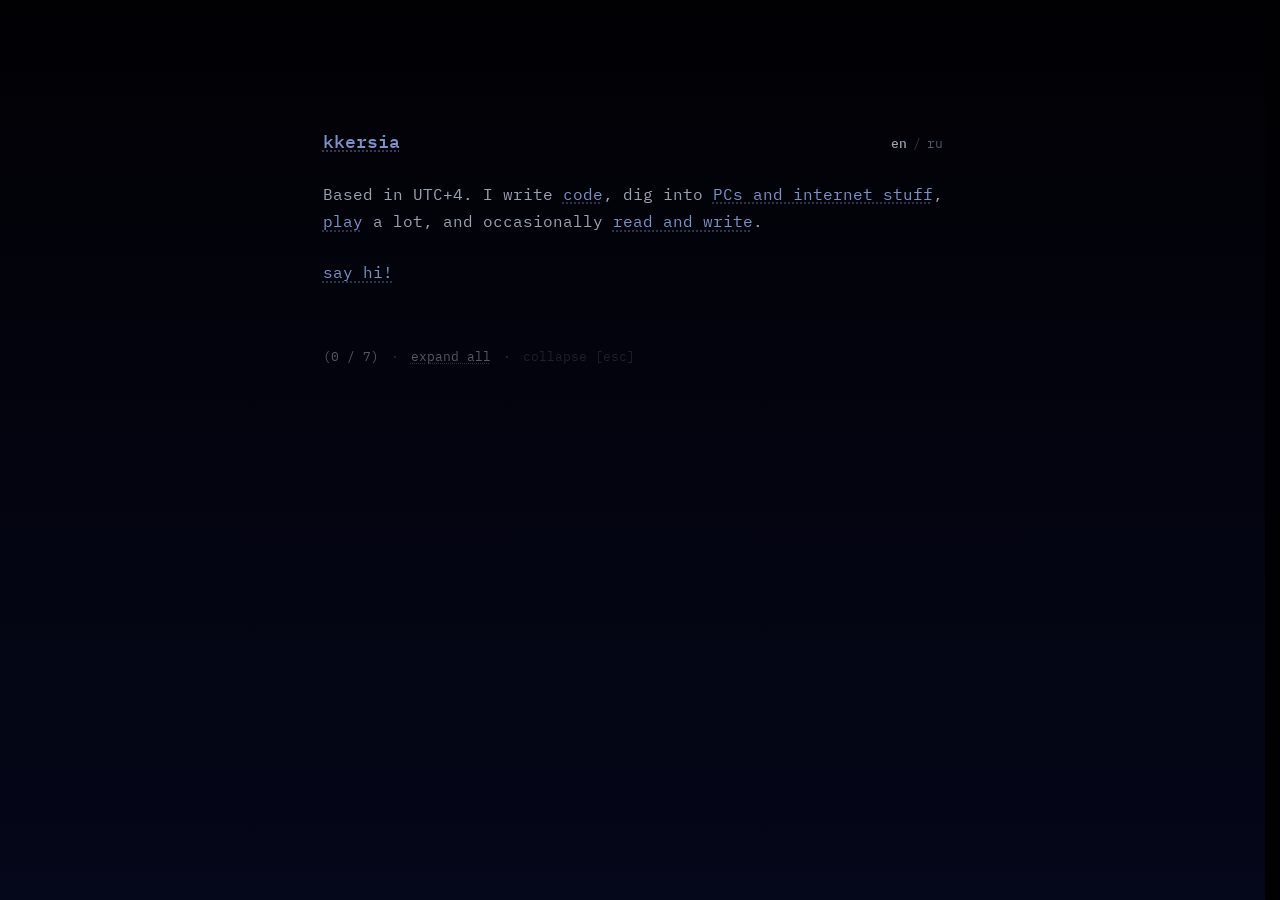
==== commit 0e7b81d1: "Add files via upload" ====
--- a/index.html
+++ b/index.html
@@ -1,5 +1,6 @@
 <!DOCTYPE html>
 <html lang="en">
+
 <head>
   <meta charset="UTF-8">
   <meta name="viewport" content="width=device-width, initial-scale=1.0">
@@ -8,9 +9,14 @@
   <link rel="preconnect" href="https://fonts.gstatic.com" crossorigin>
   <link href="https://fonts.googleapis.com/css2?family=IBM+Plex+Mono:wght@400;500&display=swap" rel="stylesheet">
   <link rel="stylesheet" href="style.css">
-  <link rel="icon" href="data:image/svg+xml,<svg xmlns=%22http://www.w3.org/2000/svg%22 viewBox=%220 0 100 100%22><text y=%22.9em%22 font-size=%2290%22 fill=%22%237b93c9%22>_</text></svg>">
+  <link rel="icon"
+    href="data:image/svg+xml,<svg xmlns=%22http://www.w3.org/2000/svg%22 viewBox=%220 0 100 100%22><text y=%22.9em%22 font-size=%2290%22 fill=%22%237b93c9%22>_</text></svg>">
 </head>
+
 <body>
+  <div class="bg-layer" aria-hidden="true">
+    <img id="bg-hudf" class="bg-hudf" alt="" />
+  </div>
   <div id="app"></div>
   <noscript>
     <div class="page-container" style="padding-top: 14vh;">
@@ -18,17 +24,25 @@
         <h1 class="site-title">kkersia · karmaknife · buzzer · noburn</h1>
       </header>
       <div style="margin-bottom: 24px;">
-        <p><strong>EN:</strong> Based in UTC+4. I write code — mostly backend and small utilities in C++ and C#, other languages less often. Dig into PCs and internet stuff: hardware, general PC tinkering, netstalking, and whatever else is buried online. Mostly on desktop systems (Win11 · Nix · Debian 13), plus Android. Play a lot (Disco Elysium, Garry's Mod, Project Zomboid, Yume Nikki, White Knuckle, SS14, Steam), and occasionally read and write (House of Leaves, Demons, Wikipedia).</p>
+        <p><strong>EN:</strong> Based in UTC+4. I write code — mostly backend and small utilities in C++ and C#, other
+          languages less often. Dig into PCs and internet stuff: hardware, general PC tinkering, netstalking, and
+          whatever else is buried online. Mostly on desktop systems (Win11 · Nix · Debian 13), plus Android. Play a lot
+          (Disco Elysium, Garry's Mod, Project Zomboid, Yume Nikki, White Knuckle, SS14, Steam), and occasionally read
+          and write (House of Leaves, Demons, Wikipedia).</p>
       </div>
       <div style="margin-bottom: 24px;">
-        <p><strong>RU:</strong> Живу в UTC+4. Пишу код — в основном бэкенд и небольшие утилиты на C++ и C#, другие языки реже. Копаюсь в ПК и сетевых штуках: железо, всё вокруг ПК, нетсталкинг и прочий сетевой стафф. Из систем (Win11 · Nix · Debian 13) — в основном десктоп, ну и Android. Много играю (Disco Elysium, Garry's Mod, Project Zomboid, Yume Nikki, White Knuckle, SS14, Steam), иногда читаю и пишу («Дом листьев», «Бесы», Википедия).</p>
+        <p><strong>RU:</strong> Живу в UTC+4. Пишу код — в основном бэкенд и небольшие утилиты на C++ и C#, другие языки
+          реже. Копаюсь в ПК и сетевых штуках: железо, всё вокруг ПК, нетсталкинг и прочий сетевой стафф. Из систем
+          (Win11 · Nix · Debian 13) — в основном десктоп, ну и Android. Много играю (Disco Elysium, Garry's Mod, Project
+          Zomboid, Yume Nikki, White Knuckle, SS14, Steam), иногда читаю и пишу («Дом листьев», «Бесы», Википедия).</p>
       </div>
       <div style="margin-top: 24px;">
         <p>telegram: @witwi (https://t.me/witwi)</p>
         <p>discord: l3gki3</p>
         <p>email: weareonamissionfromgod@proton.me</p>
         <p>steam: parapustyakoff (https://steamcommunity.com/id/parapustyakoff/)</p>
-        <p>wikipedia: KarmaKnife (https://ru.wikipedia.org/wiki/%D0%A3%D1%87%D0%B0%D1%81%D1%82%D0%BD%D0%B8%D0%BA:KarmaKnife)</p>
+        <p>wikipedia: KarmaKnife
+          (https://ru.wikipedia.org/wiki/%D0%A3%D1%87%D0%B0%D1%81%D1%82%D0%BD%D0%B8%D0%BA:KarmaKnife)</p>
         <p>rym: noburn (https://rateyourmusic.com/~noburn)</p>
       </div>
     </div>
@@ -36,4 +50,5 @@
   <script src="content.js"></script>
   <script src="main.js"></script>
 </body>
-</html>
+
+</html>
--- a/style.css
+++ b/style.css
@@ -51,12 +51,72 @@
   overflow-y: auto;
 }
 
+.bg-layer {
+  position: fixed;
+  inset: 0;
+  z-index: 0;
+  pointer-events: none;
+  overflow: hidden;
+  background-color: #000000;
+  opacity: 0;
+  transition: opacity 1.2s ease;
+}
+
+body.space-active .bg-layer,
+.bg-layer.is-visible {
+  opacity: 1;
+  transition: opacity 2.2s ease;
+}
+
+.bg-hudf {
+  position: absolute;
+  width: 125vw;
+  height: 125vh;
+  top: -12.5vh;
+  left: -12.5vw;
+  object-fit: cover;
+  opacity: 0;
+  filter: contrast(1.18) brightness(0.95);
+  transition: opacity 1.2s ease;
+  animation: hudfDrift 24s ease-in-out infinite alternate;
+  will-change: transform, opacity;
+}
+
+body.space-active .bg-hudf,
+.bg-hudf.is-visible {
+  opacity: 0.52;
+  transition: opacity 2.2s ease;
+}
+
+@keyframes hudfDrift {
+  0% {
+    transform: translate3d(-4%, -3%, 0);
+  }
+  100% {
+    transform: translate3d(4%, 3%, 0);
+  }
+}
+
+@media (prefers-reduced-motion: reduce) {
+  .bg-hudf {
+    animation: none;
+    transform: translate3d(0, 0, 0);
+  }
+}
+
 .page-container {
+  position: relative;
+  z-index: 1;
   width: 100%;
   max-width: 620px;
   margin-left: auto;
   margin-right: auto;
   text-align: left;
+  transition: text-shadow 0.3s ease;
+}
+
+body.space-active .page-container {
+  text-shadow: 0 1px 4px rgba(0, 0, 0, 0.95);
 }
 
 .no-break {
@@ -422,6 +482,12 @@
   opacity: 0.5;
 }
 
+.mute-section {
+  display: inline-flex;
+  align-items: center;
+  gap: 12px;
+}
+
 button.action-link {
   background: transparent;
   border: none;
